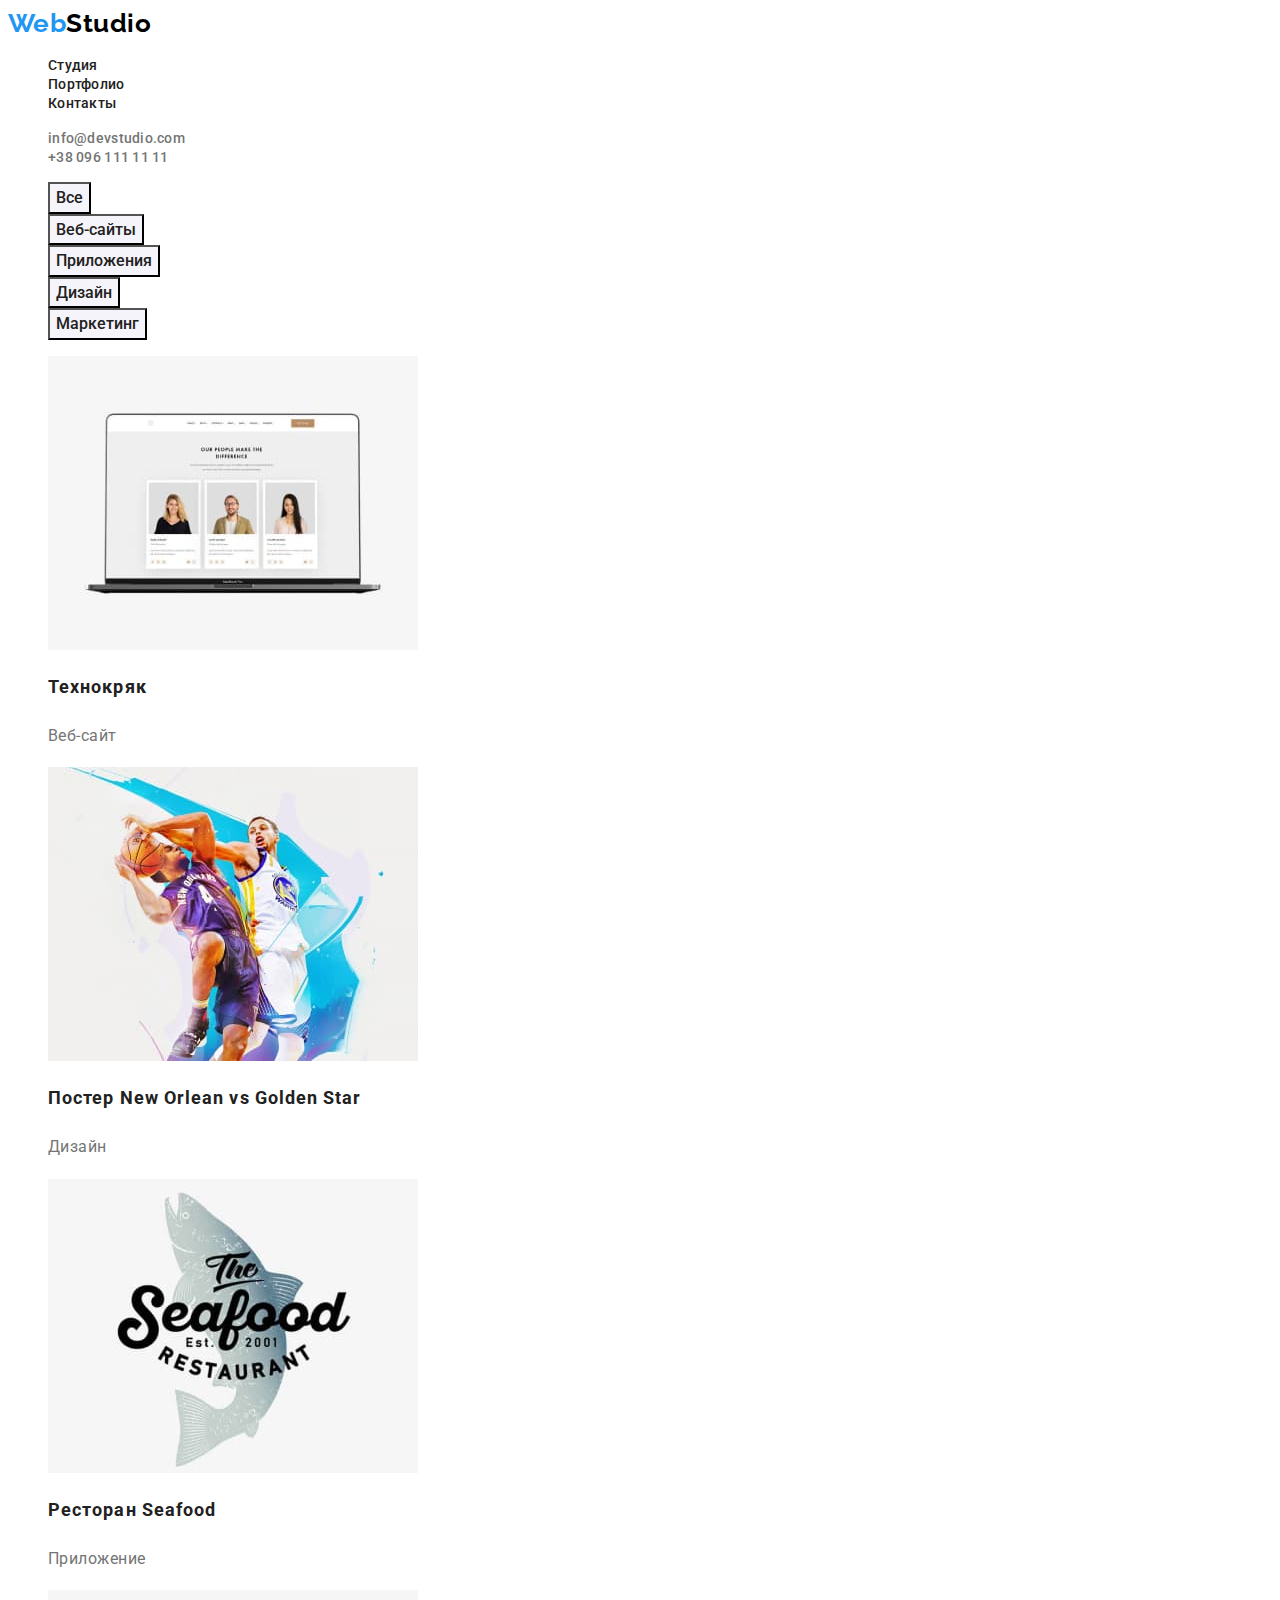
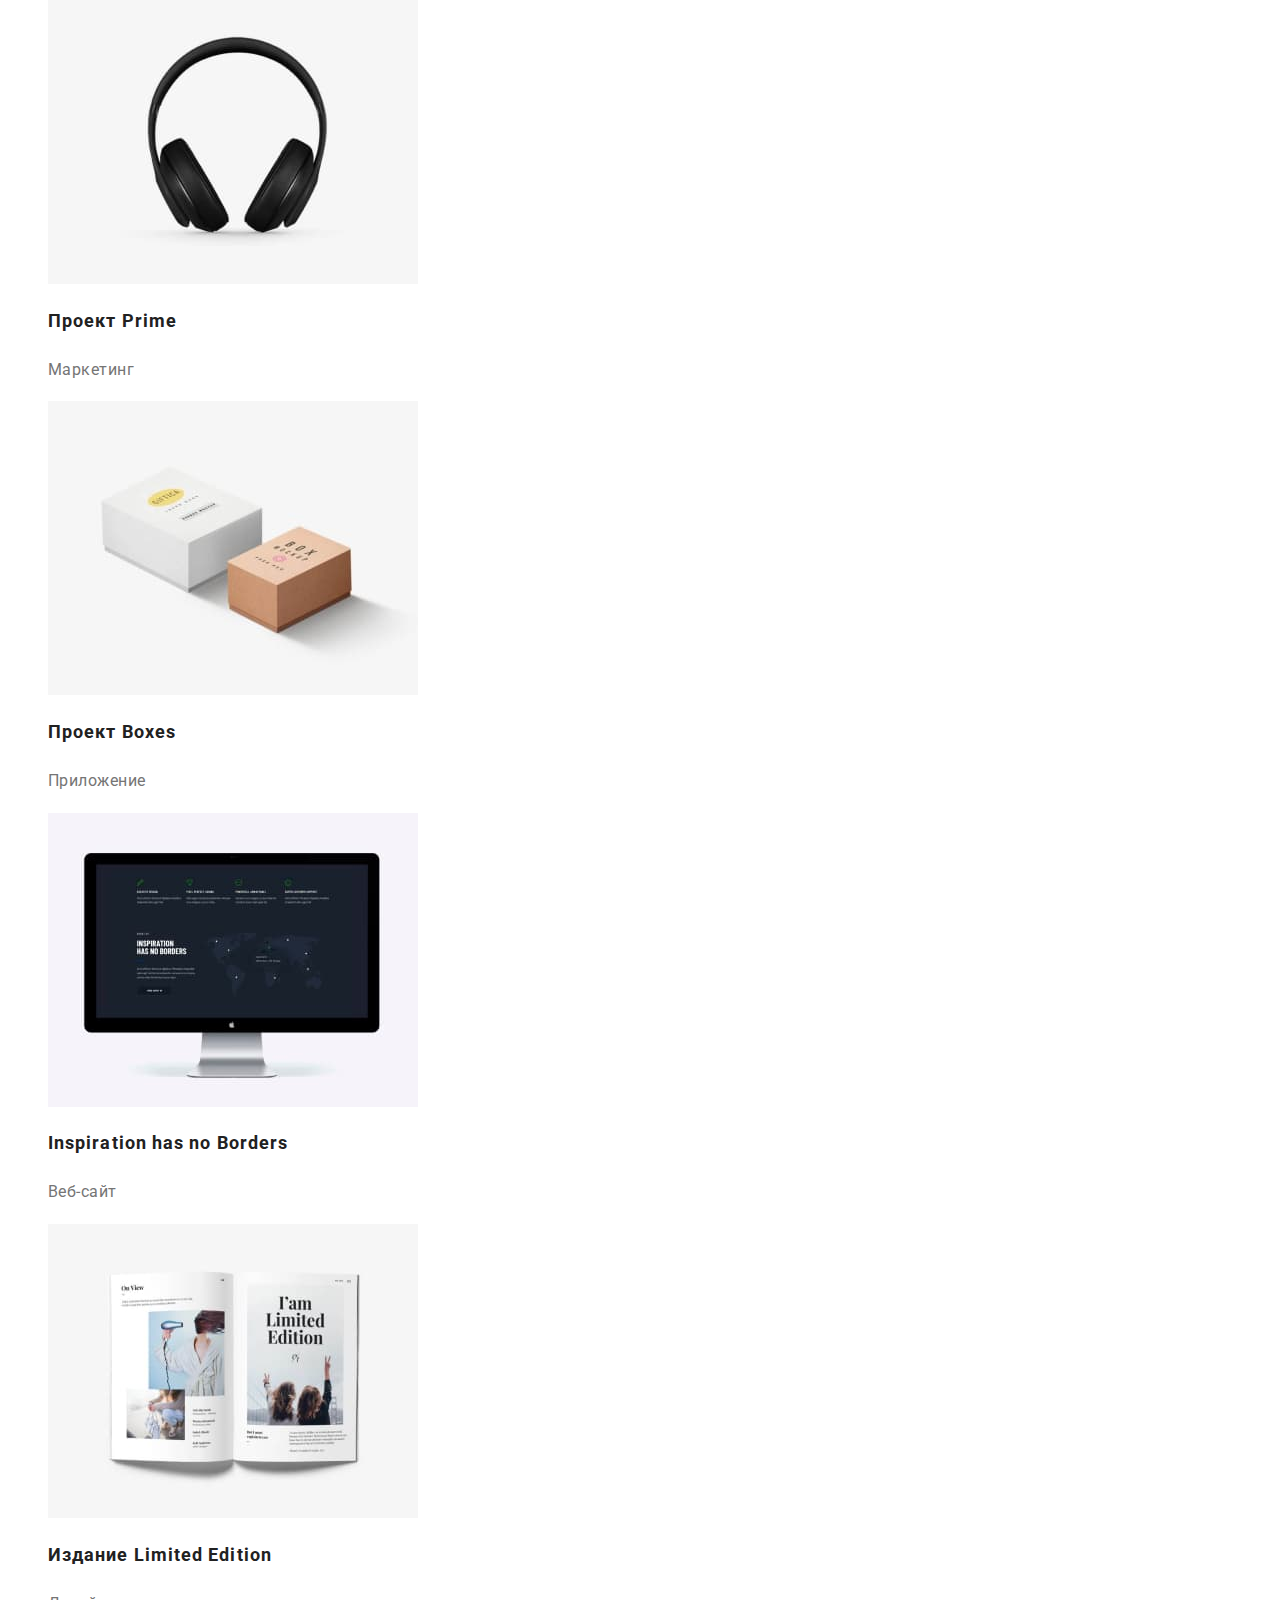
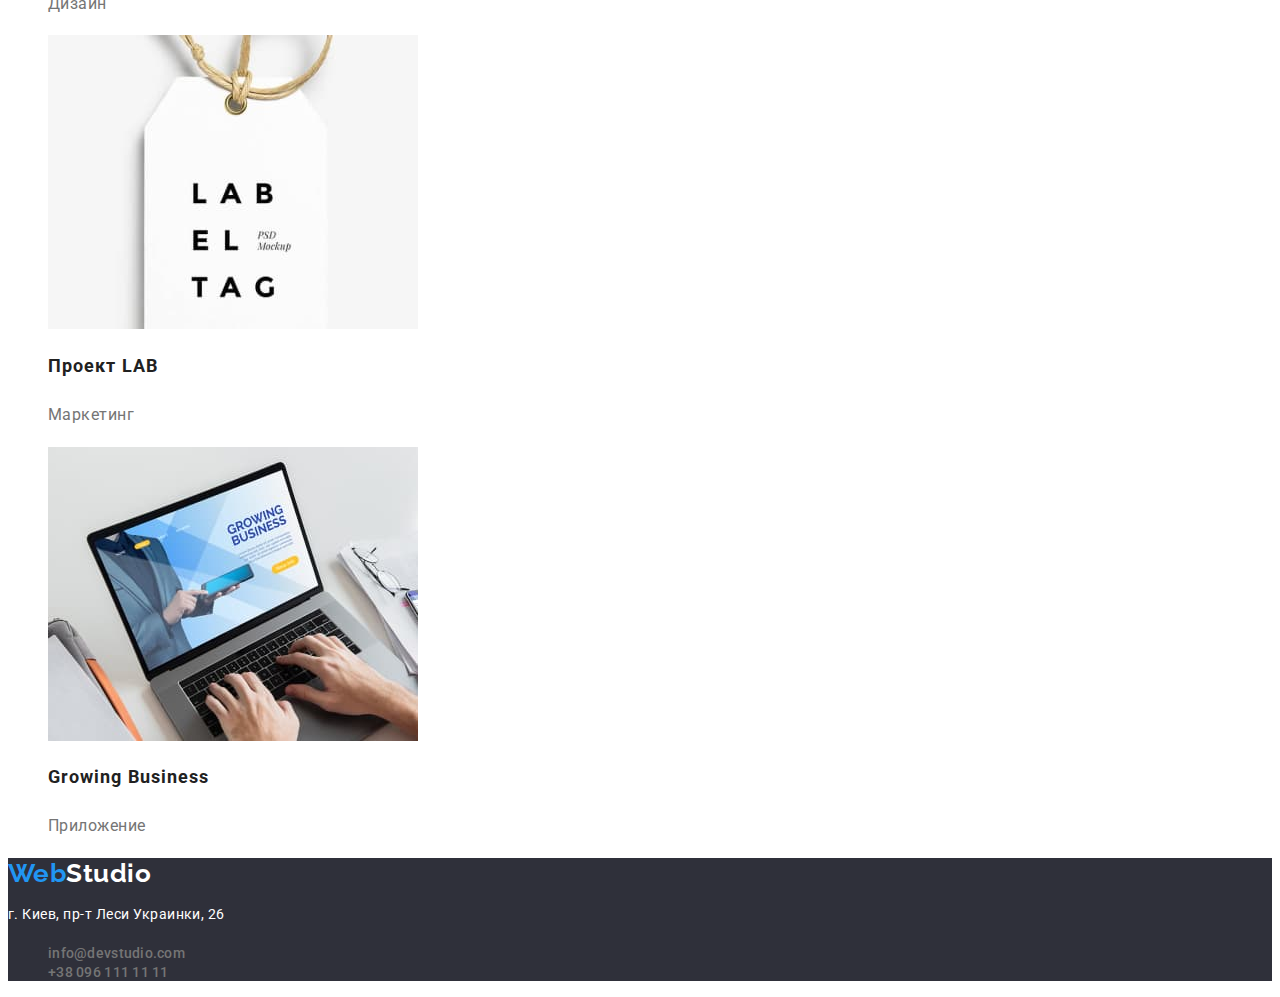
==== portfolio.html @ fcf0569f "Створено файли index.html, portfolio.html, styles.css" ====
<!DOCTYPE html>
<html lang="ru">
  <head>
    <meta charset="UTF-8" />
    <meta http-equiv="X-UA-Compatible" content="IE=edge" />
    <meta name="viewport" content="width=device-width, initial-scale=1.0" />
    <title>Вебстудия</title>
    <link rel="stylesheet" href="./css/styles.css" />
    <link rel="preconnect" href="https://fonts.googleapis.com" />
    <link rel="preconnect" href="https://fonts.gstatic.com" crossorigin />
    <link
      href="https://fonts.googleapis.com/css2?family=Raleway:wght@700&family=Roboto:wght@100;400;500;700;900&display=swap"
      rel="stylesheet"
    />
  </head>
  <body>
    <header>
      <nav>
        <a href="./index.html" class="logo"><span class="logo-part">Web</span>Studio</a>
        <ul class="site-nav list">
          <li><a href="./index.html" class="link">Студия</a></li>
          <li><a href="./portfolio.html" class="link">Портфолио</a></li>
          <li><a href="" class="link">Контакты</a></li>
        </ul>
      </nav>
      <ul class="auth-nav list">
        <li><a href="mailto:info@devstudio.com" class="link">info@devstudio.com</a></li>
        <li><a href="tel:+380961111111" class="link">+38 096 111 11 11</a></li>
      </ul>
    </header>
    <main>
      <section class="section">
        <!-- Прихований заголовок h1 -->
        <h1 class="hidden">Наши проекты</h1>
        <ul class="list-button list">
          <li><button type="button" class="button">Все</button></li>
          <li><button type="button" class="button">Веб-сайты</button></li>
          <li><button type="button" class="button">Приложения</button></li>
          <li><button type="button" class="button">Дизайн</button></li>
          <li><button type="button" class="button">Маркетинг</button></li>
        </ul>
      </section>
      <section class="section">
        <ul class="projects-list list">
          <li>
            <img src="./images/tech.jpg" alt="Экран ноутбука" width="370" height="294" />
            <h2 class="title">Технокряк</h2>
            <p class="category">Веб-сайт</p>
          </li>
          <li>
            <img src="./images/post.jpg" alt="2 баскетболиста" width="370" height="294" />
            <h2 class="title">Постер <span lang="en">New Orlean vs Golden Star</span></h2>
            <p class="category">Дизайн</p>
          </li>
          <li>
            <img src="./images/rest.jpg" alt="Эмблема ресторана" width="370" height="294" />
            <h2 class="title">Ресторан <span lang="en">Seafood</span></h2>
            <p class="category">Приложение</p>
          </li>
          <li>
            <img src="./images/headphone.jpg" alt="Наушники" width="370" height="294" />
            <h2 class="title">Проект <span lang="en">Prime</span></h2>
            <p class="category">Маркетинг</p>
          </li>
          <li>
            <img src="./images/boxes.jpg" alt="2 коробки" width="370" height="294" />
            <h2 class="title">Проект <span lang="en">Boxes</span></h2>
            <p class="category">Приложение</p>
          </li>
          <li>
            <img src="./images/borders.jpg" alt="Монитор" width="370" height="294" />
            <h2 class="title"><span lang="en">Inspiration has no Borders</span></h2>
            <p class="category">Веб-сайт</p>
          </li>
          <li>
            <img src="./images/magazine.jpg" alt="Открытый журнал" width="370" height="294" />
            <h2 class="title">Издание <span lang="en">Limited Edition</span></h2>
            <p class="category">Дизайн</p>
          </li>
          <li>
            <img src="./images/lab.jpg" alt="Лейба" width="370" height="294" />
            <h2 class="title">Проект <span lang="en">LAB</span></h2>
            <p class="category">Маркетинг</p>
          </li>
          <li>
            <img src="./images/laptop.jpg" alt="Открытый ноутбук" width="370" height="294" />
            <h2 class="title"><span lang="en">Growing Business</span></h2>
            <p class="category">Приложение</p>
          </li>
        </ul>
      </section>
    </main>

    <footer>
      <div class="footer">
        <a href="./index.html" class="logo"
          ><span class="logo-part">Web</span><span class="logo-footer">Studio</span></a
        >
        <address>
          <p class="address">г. Киев, пр-т Леси Украинки, 26</p>
          <ul class="auth-nav list">
            <li><a href="mailto:info@devstudio.com" class="link">info@devstudio.com</a></li>
            <li><a href="tel:+380961111111" class="link">+38 096 111 11 11</a></li>
          </ul>
        </address>
      </div>
    </footer>
  </body>
</html>
---- css/styles.css ----
:root {
    --primary-text-color: #757575;
    --title-text-color: #212121;
    --accent-color: #2196F3;
    --primary-bg-color: #FFFFFF;
}

body {
    background-color: var(--primary-bg-color);
    color: var(--primary-text-color);
    font-family: Roboto, sans-serif;
    letter-spacing: 0.03em;
}

.list {
    list-style: none;
}

/* logo */

.logo {
    text-decoration: none;
    color: #000;
    font-family: Raleway, sans-serif;
    font-weight: 700;
    font-size: 26px;
    line-height: 1.19;
}

.logo-part {
    color: var(--accent-color);
}

.logo-footer {
    color: var(--primary-bg-color);
}

/* Site-nav */

.site-nav .link {
    text-decoration: none;
    color: #212121;
    font-weight: 500;
    font-size: 14px;
    line-height: 1.14;
    letter-spacing: 0.02em;
}

.site-nav .link:hover, .site-nav .link:focus {
    color: var(--accent-color);
}

.auth-nav .link {
    text-decoration: none;
    color: var(--primary-text-color);
    font-weight: 500;
    font-size: 14px;
    line-height: 1.14;
    letter-spacing: 0.02em;
    font-style: normal;
}

.auth-nav .link:hover, .auth-nav .link:focus {
    color: var(--accent-color);
}

/* Hero */
.hero {
    background-color: #2F303A;
}

.hero-title {
    color: #FFFFFF;
    font-weight: 900;
    font-size: 44px;
    line-height: 1.36;
    text-align: center;
    letter-spacing: 0.06em;
    text-transform: uppercase;
 }

/* Section */

.hidden {
    display: none;
}

.section-title {
    color: var(--title-text-color);
    font-weight: 700;
    font-size: 36px;
    line-height: 1.17;
    text-align: center;
}

/* Features */

.features-list .title {
    color: var(--title-text-color);
    font-weight: 700;
    font-size: 14px;
    line-height: 1.14;
    text-transform: uppercase;
}

.features-list .description {
    font-size: 14px;
    line-height: 1.71;
}

/* Team */
.team-list .name {
    color: var(--title-text-color);
    font-weight: 500;
    font-size: 16px;
    line-height: 1.19;
    text-align: center;
}

.team-list .profession {
    font-size: 16px;
    line-height: 1.19;
    text-align: center;
}

/* Button */

.hero .button {
    background-color: var(--accent-color);
    color: var(--primary-bg-color);
    font-weight: 700;
    font-size: 16px;
    line-height: 1.9;
    text-align: center;
    letter-spacing: 0.06em;
}

.button {
    background-color: var(--accent-color);
    color: var(--primary-bg-color);
    cursor: pointer;
    font-family: inherit;
    font-weight: 500;
    font-size: 16px;
    line-height: 1.6;
}

/* Footer */

.footer {
    background-color: #2F303A;
}

/* Address */

.address {
    color: var(--primary-bg-color);
    font-size: 14px;
    line-height: 1.71;
    font-style: normal;
}


/* css portfolio */

/* Button */

.list-button .button {
    background-color: #F5F4FA;
    color: var(--title-text-color);
    cursor: pointer;
}

.list-button .button:hover, 
.list-button .button:focus {
    background-color: var(--accent-color);
    color: var(--primary-bg-color);
}

/* Projects */

.projects-list .title {
    color: var(--title-text-color);
    font-weight: 700;
    font-size: 18px;
    line-height: 2;
    letter-spacing: 0.06em;
}

.projects-list .category {
    font-size: 16px;
    line-height: 1.9;
}
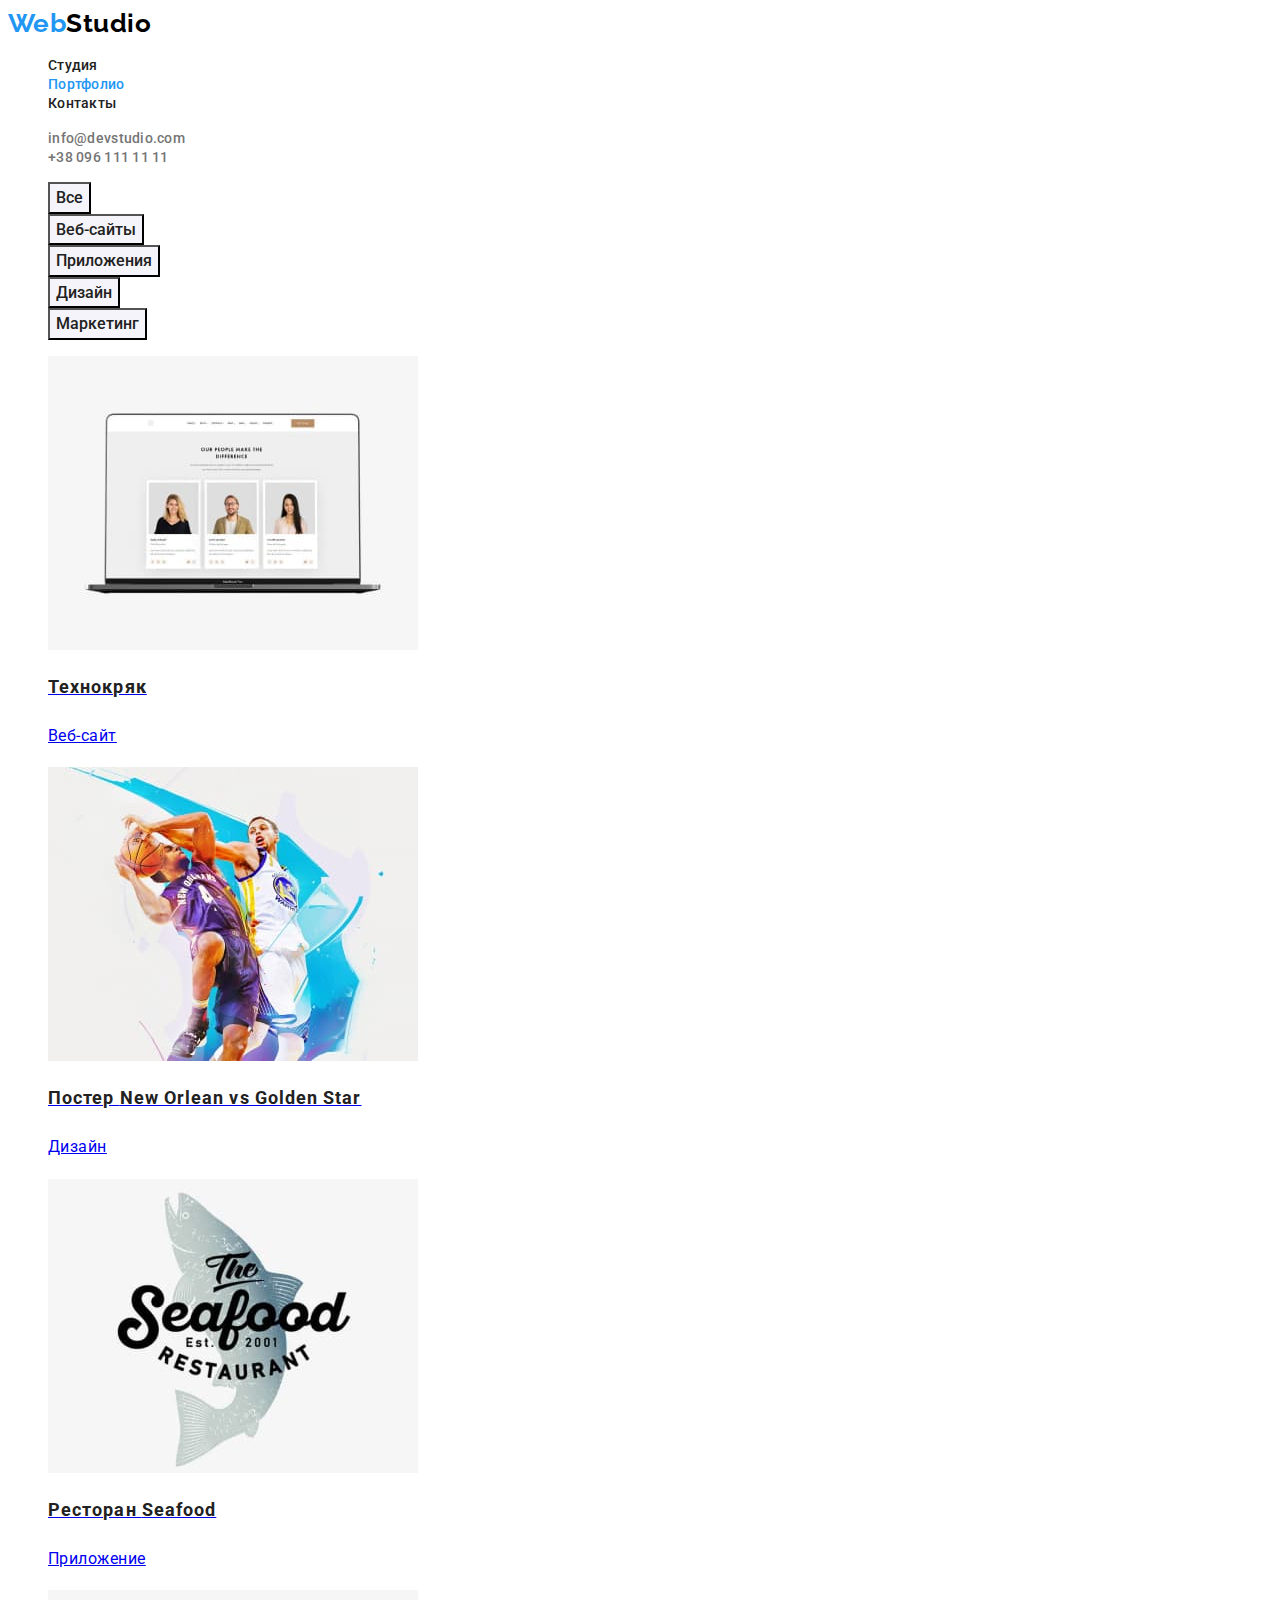
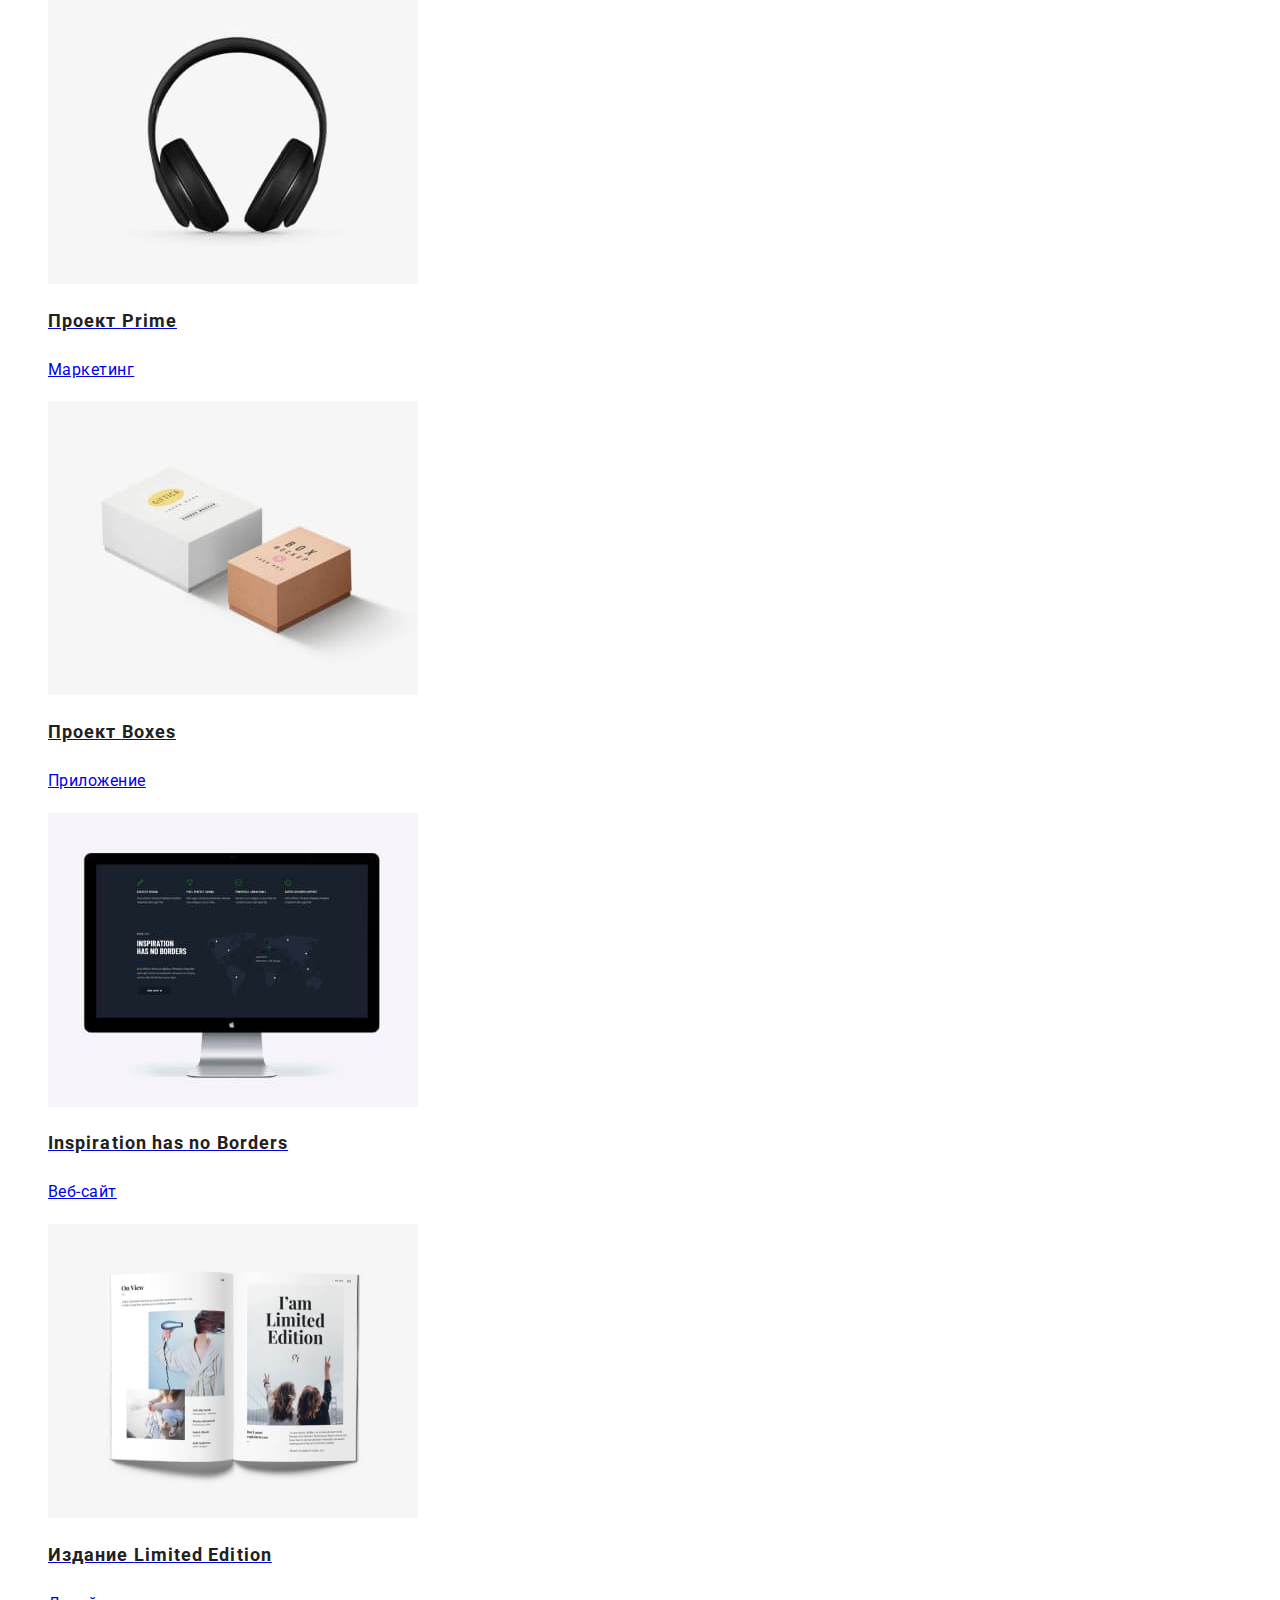
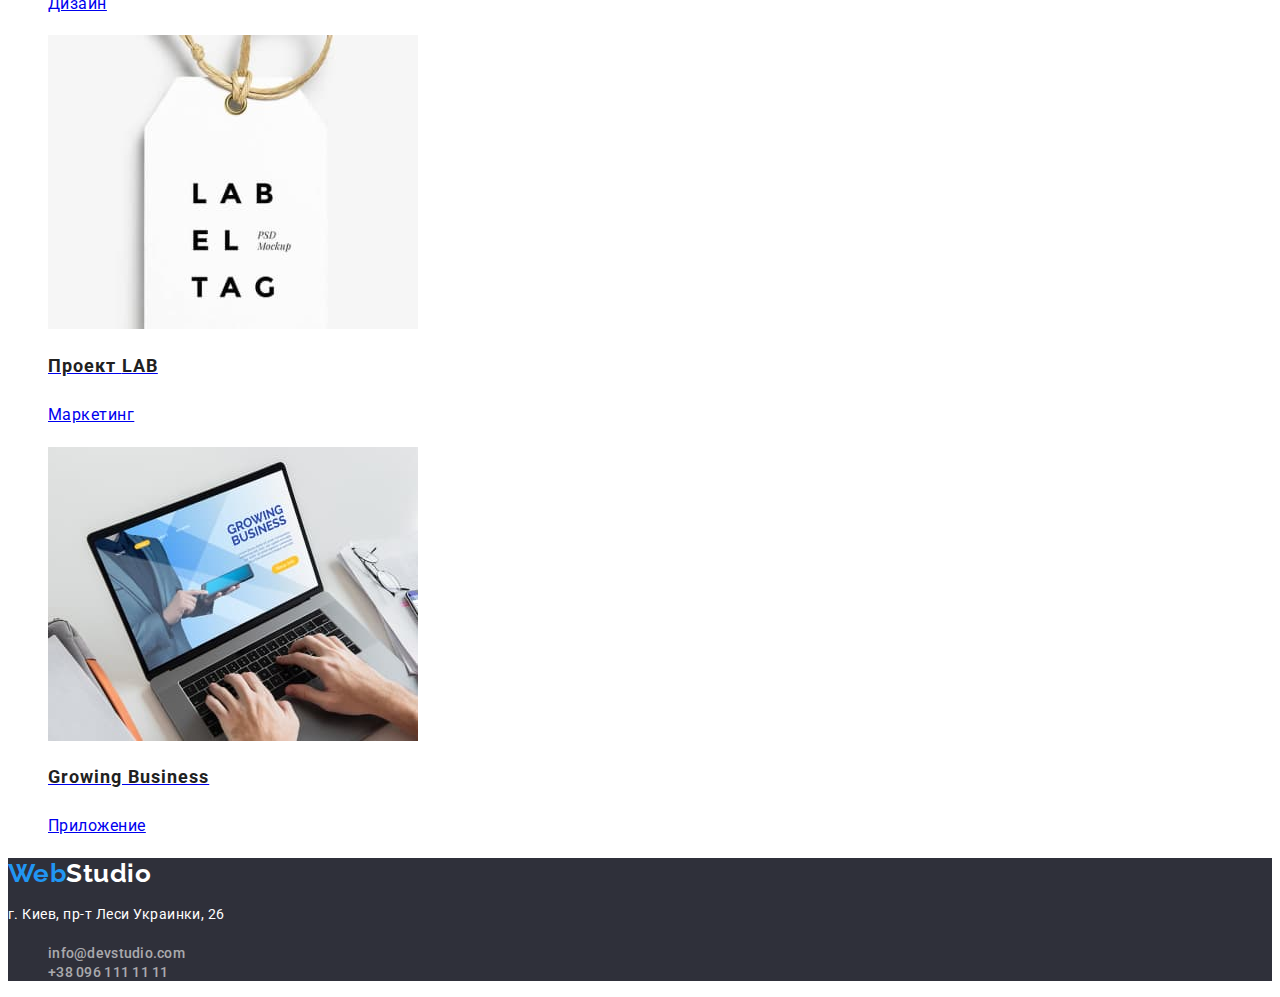
==== commit c854c259: "Допрацювання" ====
--- a/portfolio.html
+++ b/portfolio.html
@@ -19,7 +19,7 @@
         <a href="./index.html" class="logo"><span class="logo-part">Web</span>Studio</a>
         <ul class="site-nav list">
           <li><a href="./index.html" class="link">Студия</a></li>
-          <li><a href="./portfolio.html" class="link">Портфолио</a></li>
+          <li><a href="./portfolio.html" class="current">Портфолио</a></li>
           <li><a href="" class="link">Контакты</a></li>
         </ul>
       </nav>
@@ -39,53 +39,69 @@
           <li><button type="button" class="button">Дизайн</button></li>
           <li><button type="button" class="button">Маркетинг</button></li>
         </ul>
-      </section>
-      <section class="section">
         <ul class="projects-list list">
           <li>
-            <img src="./images/tech.jpg" alt="Экран ноутбука" width="370" height="294" />
-            <h2 class="title">Технокряк</h2>
-            <p class="category">Веб-сайт</p>
+            <a href="/">
+              <img src="./images/tech.jpg" alt="Экран ноутбука" width="370" height="294" />
+              <h2 class="title">Технокряк</h2>
+              <p class="category">Веб-сайт</p>
+            </a>
           </li>
           <li>
-            <img src="./images/post.jpg" alt="2 баскетболиста" width="370" height="294" />
-            <h2 class="title">Постер <span lang="en">New Orlean vs Golden Star</span></h2>
-            <p class="category">Дизайн</p>
+            <a href="/">
+              <img src="./images/post.jpg" alt="2 баскетболиста" width="370" height="294" />
+              <h2 class="title">Постер <span lang="en">New Orlean vs Golden Star</span></h2>
+              <p class="category">Дизайн</p>
+            </a>
           </li>
           <li>
-            <img src="./images/rest.jpg" alt="Эмблема ресторана" width="370" height="294" />
-            <h2 class="title">Ресторан <span lang="en">Seafood</span></h2>
-            <p class="category">Приложение</p>
+            <a href="/">
+              <img src="./images/rest.jpg" alt="Эмблема ресторана" width="370" height="294" />
+              <h2 class="title">Ресторан <span lang="en">Seafood</span></h2>
+              <p class="category">Приложение</p>
+            </a>
           </li>
           <li>
-            <img src="./images/headphone.jpg" alt="Наушники" width="370" height="294" />
-            <h2 class="title">Проект <span lang="en">Prime</span></h2>
-            <p class="category">Маркетинг</p>
+            <a href="/">
+              <img src="./images/headphone.jpg" alt="Наушники" width="370" height="294" />
+              <h2 class="title">Проект <span lang="en">Prime</span></h2>
+              <p class="category">Маркетинг</p>
+            </a>
           </li>
           <li>
-            <img src="./images/boxes.jpg" alt="2 коробки" width="370" height="294" />
-            <h2 class="title">Проект <span lang="en">Boxes</span></h2>
-            <p class="category">Приложение</p>
+            <a href="/">
+              <img src="./images/boxes.jpg" alt="2 коробки" width="370" height="294" />
+              <h2 class="title">Проект <span lang="en">Boxes</span></h2>
+              <p class="category">Приложение</p>
+            </a>
           </li>
           <li>
-            <img src="./images/borders.jpg" alt="Монитор" width="370" height="294" />
-            <h2 class="title"><span lang="en">Inspiration has no Borders</span></h2>
-            <p class="category">Веб-сайт</p>
+            <a href="/">
+              <img src="./images/borders.jpg" alt="Монитор" width="370" height="294" />
+              <h2 class="title"><span lang="en">Inspiration has no Borders</span></h2>
+              <p class="category">Веб-сайт</p>
+            </a>
           </li>
           <li>
-            <img src="./images/magazine.jpg" alt="Открытый журнал" width="370" height="294" />
-            <h2 class="title">Издание <span lang="en">Limited Edition</span></h2>
-            <p class="category">Дизайн</p>
+            <a href="/">
+              <img src="./images/magazine.jpg" alt="Открытый журнал" width="370" height="294" />
+              <h2 class="title">Издание <span lang="en">Limited Edition</span></h2>
+              <p class="category">Дизайн</p>
+            </a>
           </li>
           <li>
-            <img src="./images/lab.jpg" alt="Лейба" width="370" height="294" />
-            <h2 class="title">Проект <span lang="en">LAB</span></h2>
-            <p class="category">Маркетинг</p>
+            <a href="/">
+              <img src="./images/lab.jpg" alt="Лейба" width="370" height="294" />
+              <h2 class="title">Проект <span lang="en">LAB</span></h2>
+              <p class="category">Маркетинг</p>
+            </a>
           </li>
           <li>
-            <img src="./images/laptop.jpg" alt="Открытый ноутбук" width="370" height="294" />
-            <h2 class="title"><span lang="en">Growing Business</span></h2>
-            <p class="category">Приложение</p>
+            <a href="/">
+              <img src="./images/laptop.jpg" alt="Открытый ноутбук" width="370" height="294" />
+              <h2 class="title"><span lang="en">Growing Business</span></h2>
+              <p class="category">Приложение</p>
+            </a>
           </li>
         </ul>
       </section>
@@ -98,7 +114,7 @@
         >
         <address>
           <p class="address">г. Киев, пр-т Леси Украинки, 26</p>
-          <ul class="auth-nav list">
+          <ul class="contact list">
             <li><a href="mailto:info@devstudio.com" class="link">info@devstudio.com</a></li>
             <li><a href="tel:+380961111111" class="link">+38 096 111 11 11</a></li>
           </ul>
--- a/css/styles.css
+++ b/css/styles.css
@@ -50,6 +50,15 @@
     color: var(--accent-color);
 }
 
+.site-nav .current {
+    text-decoration: none;
+    color: var(--accent-color);
+    font-weight: 500;
+    font-size: 14px;
+    line-height: 1.14;
+    letter-spacing: 0.02em;
+}
+
 .auth-nav .link {
     text-decoration: none;
     color: var(--primary-text-color);
@@ -79,6 +88,10 @@
     text-transform: uppercase;
  }
 
+ .hero .botton:hover, .hero .botton:focus {
+     background-color: #188CE8;
+ }
+
 /* Section */
 
 .hidden {
@@ -109,6 +122,11 @@
 }
 
 /* Team */
+
+.team {
+    background-color: #F5F4FA;
+}
+
 .team-list .name {
     color: var(--title-text-color);
     font-weight: 500;
@@ -135,6 +153,11 @@
     letter-spacing: 0.06em;
 }
 
+.hero .button:hover,
+.hero .button:focus {
+    background-color: #188CE8;
+}
+
 .button {
     background-color: var(--accent-color);
     color: var(--primary-bg-color);
@@ -160,6 +183,20 @@
     font-style: normal;
 }
 
+.contact .link {
+    text-decoration: none;
+    color: rgba(255, 255, 255, 0.6);
+    font-weight: 500;
+    font-size: 14px;
+    line-height: 1.14;
+    letter-spacing: 0.02em;
+    font-style: normal;
+}
+
+.contact .link:hover,
+.contact .link:focus {
+    color: var(--accent-color);
+}
 
 /* css portfolio */
 
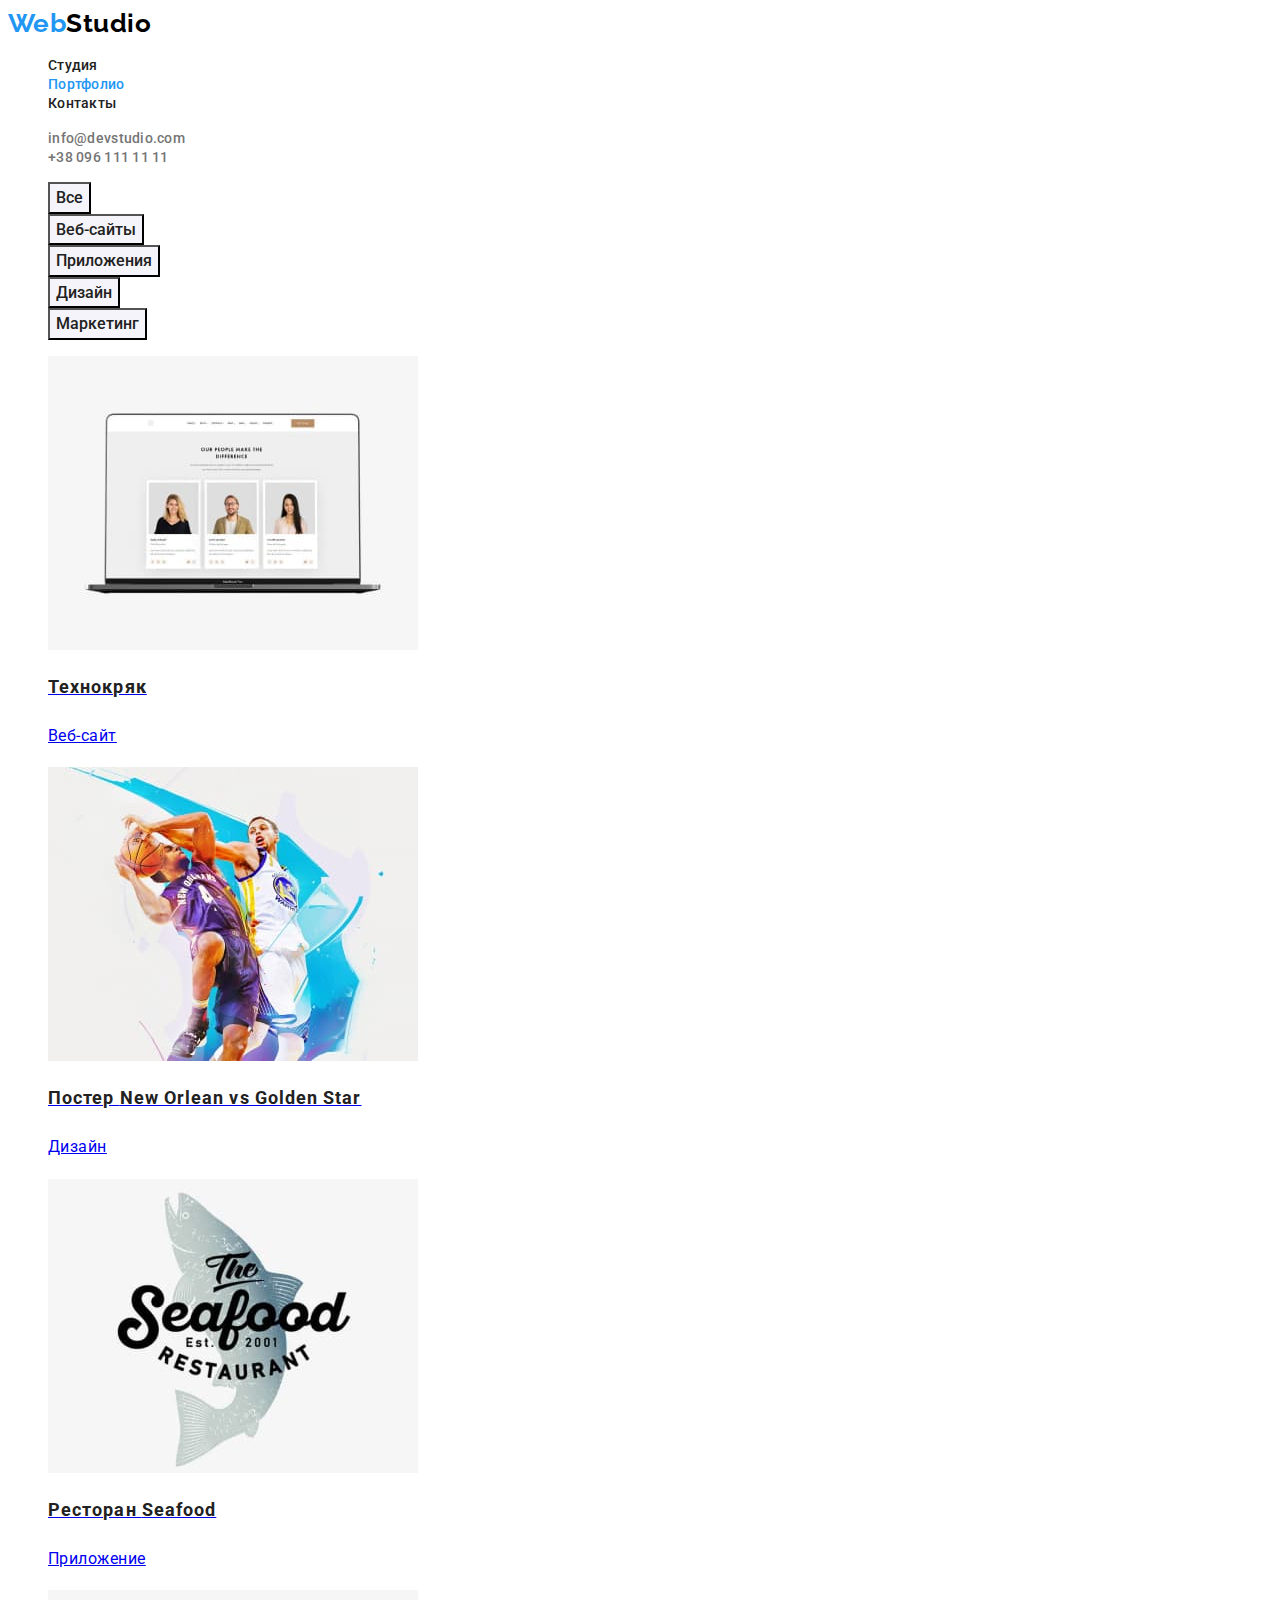
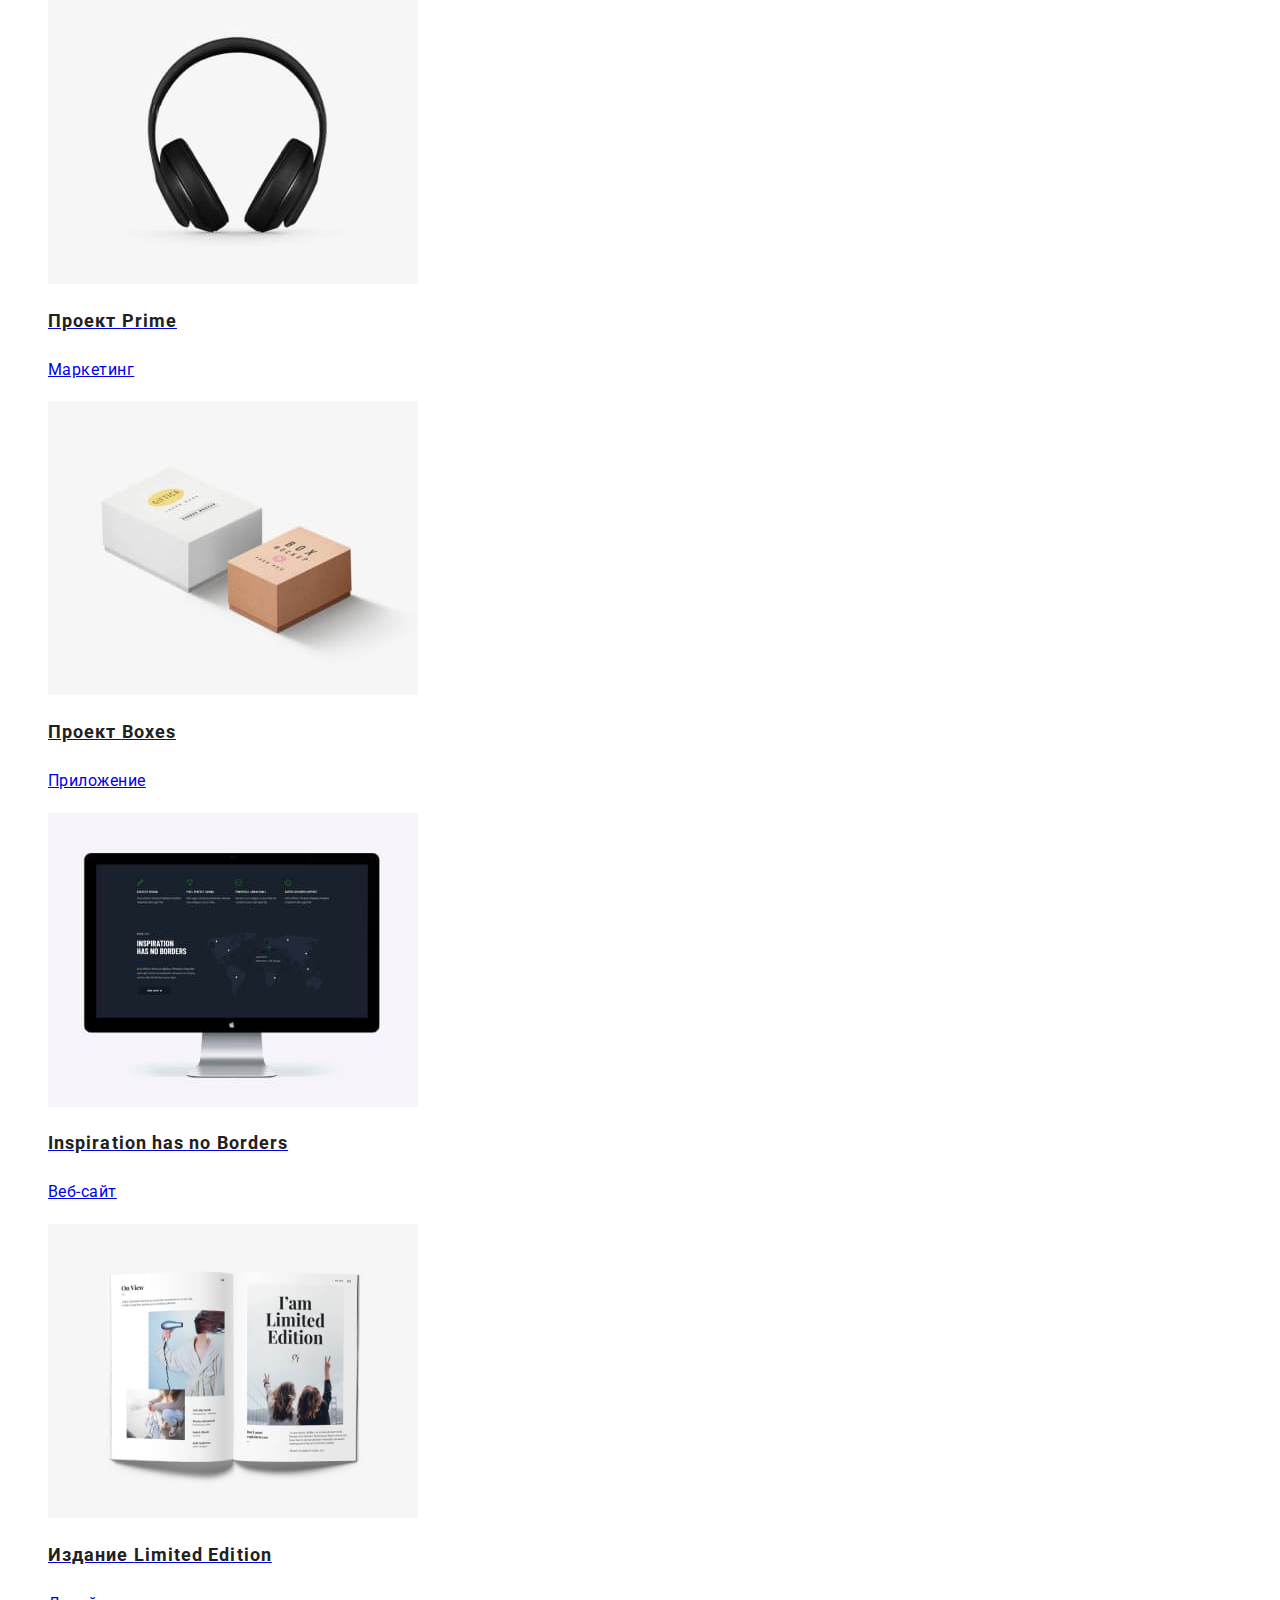
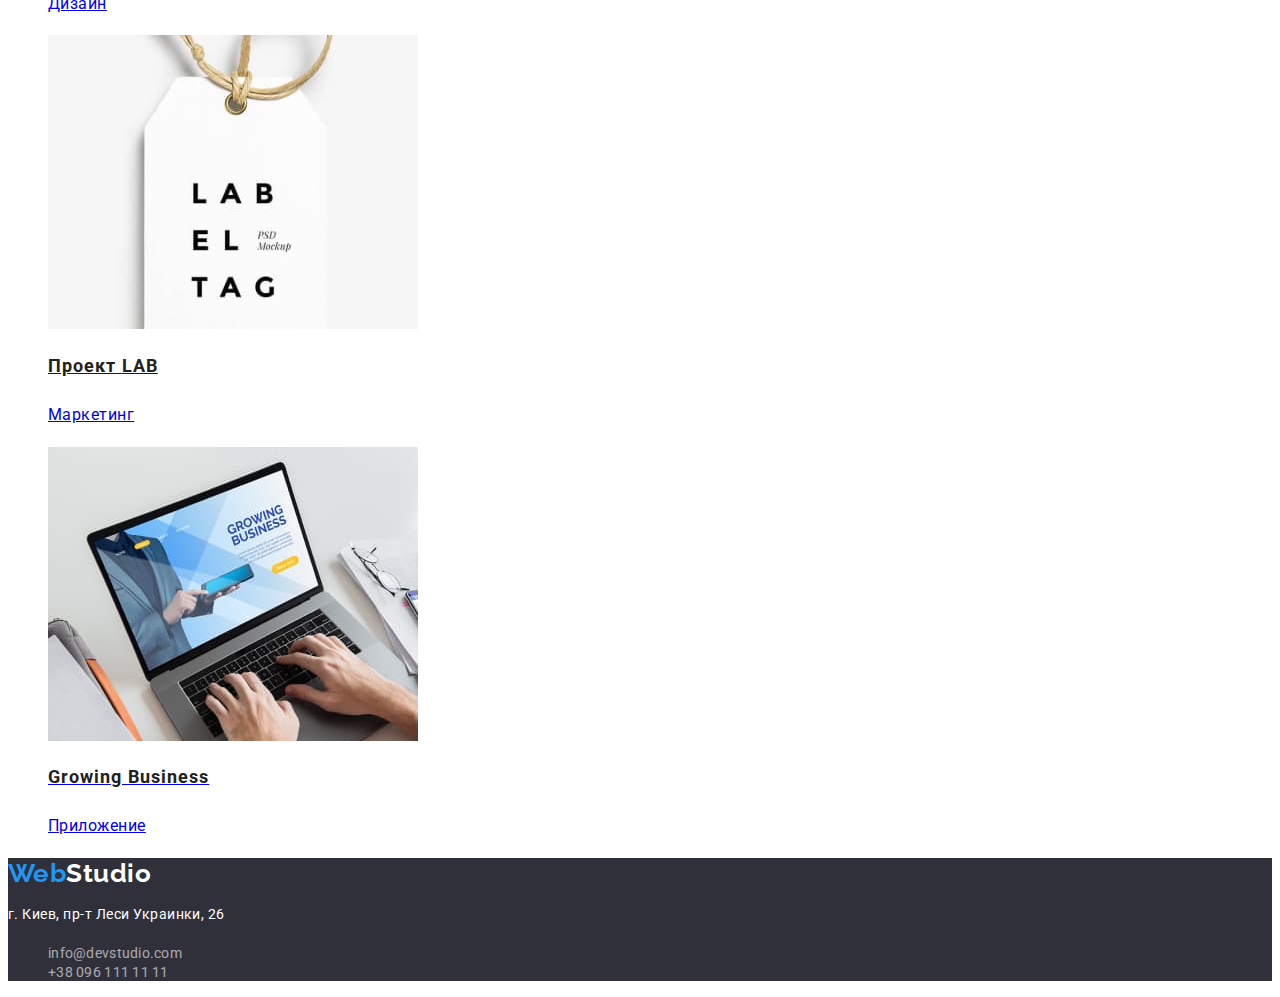
==== commit 74daa19d: "Корект футера (розмыр шрифта в контакти),+видалив зайвий шрифт" ====
--- a/portfolio.html
+++ b/portfolio.html
@@ -8,8 +8,10 @@
     <link rel="stylesheet" href="./css/styles.css" />
     <link rel="preconnect" href="https://fonts.googleapis.com" />
     <link rel="preconnect" href="https://fonts.gstatic.com" crossorigin />
+    <link rel="preconnect" href="https://fonts.googleapis.com" />
+    <link rel="preconnect" href="https://fonts.gstatic.com" crossorigin />
     <link
-      href="https://fonts.googleapis.com/css2?family=Raleway:wght@700&family=Roboto:wght@100;400;500;700;900&display=swap"
+      href="https://fonts.googleapis.com/css2?family=Raleway:wght@700&family=Roboto:wght@400;500;700;900&display=swap"
       rel="stylesheet"
     />
   </head>
--- a/css/styles.css
+++ b/css/styles.css
@@ -186,7 +186,7 @@
 .contact .link {
     text-decoration: none;
     color: rgba(255, 255, 255, 0.6);
-    font-weight: 500;
+    font-weight: 400;
     font-size: 14px;
     line-height: 1.14;
     letter-spacing: 0.02em;
